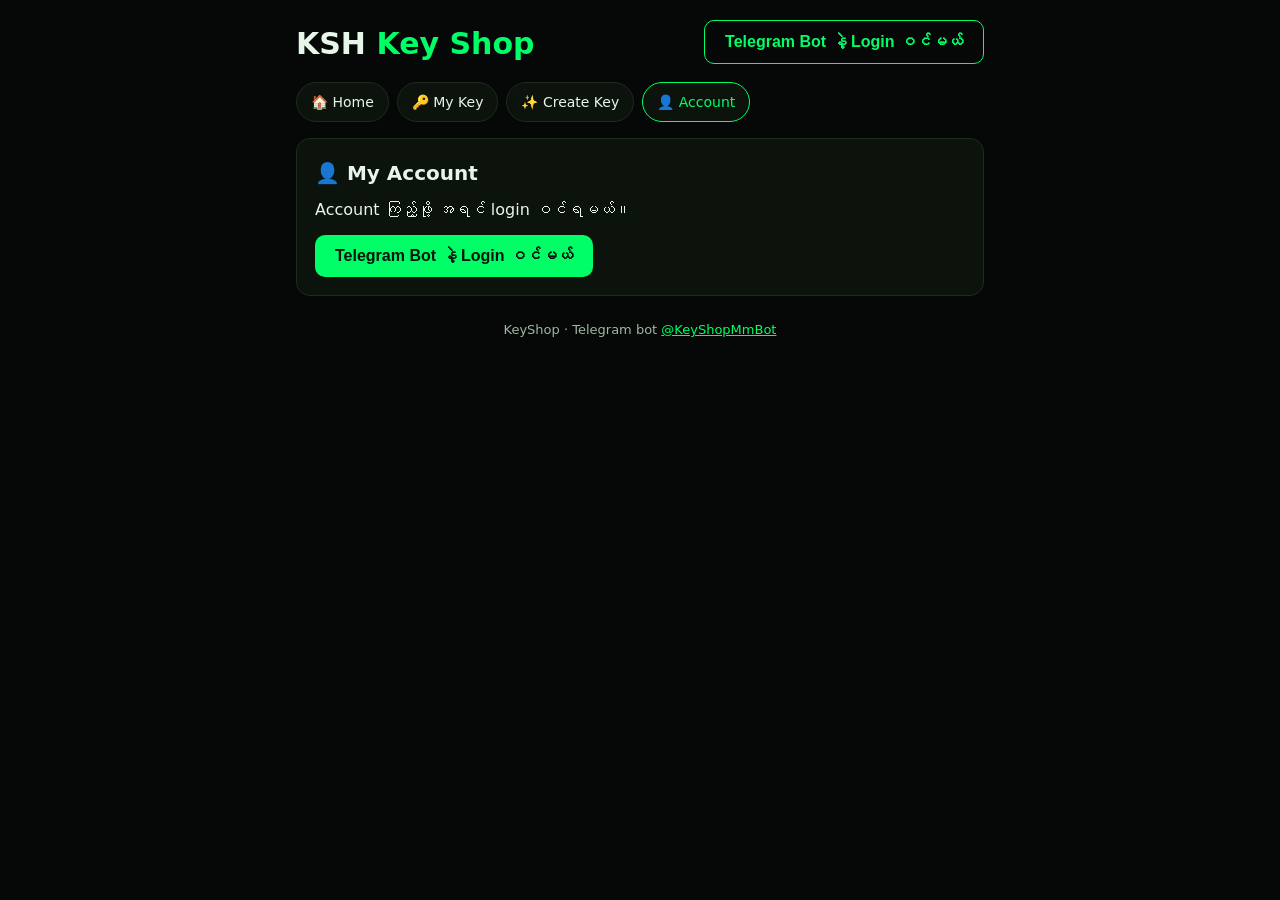
==== account/index.html @ 7d0a4401 "Title bar slim: text only, menu in same row, no tagline, compact chip on phones" ====
<!DOCTYPE html>
<html lang="my">
<head>
<meta charset="utf-8">
<meta name="viewport" content="width=device-width, initial-scale=1">
<title>Account — KeyShop</title>
<meta name="description" content="KeyShop account: profile, လက်ကျန်, wallet history, ငွေသွင်း။">
<link rel="stylesheet" href="../style.css">
</head>
<body>
<div class="wrap">
  <header>
    <div>
      <h1>KSH <span>Key Shop</span></h1>
    </div>
    <div id="loginArea">
      <div id="loginBtnWrap">
        <button class="btn secondary" onclick="showLogin()">Telegram Bot နဲ့ Login ဝင်မယ်</button>
      </div>
      <div id="userChip" style="display:none" onclick="togglePanel()"></div>
      <div id="panel"></div>
    </div>
  </header>

  <nav>
    <a href="../">🏠 Home</a>
    <a href="../mykey/">🔑 My Key</a>
    <a href="../create_vpn_key/">✨ Create Key</a>
    <a href="./" class="active">👤 Account</a>
  </nav>

  <div class="card" id="loginCard" style="display:none">
    <h2>🌐 Telegram Bot နဲ့ Login ဝင်မယ်</h2>
    <p>Password မလိုပါ — bot က code ပေးမယ်၊ အဲ့ code ကို ဒီမှာ ရိုက်ထည့်ရုံပဲ။</p>
    <p>၁ · Telegram မှာ <a href="https://t.me/KeyShopMmBot" target="_blank" rel="noopener" style="color:var(--green)">@KeyShopMmBot</a> ကို ဖွင့်ပါ။<br>
       ၂ · Bot ထဲမှာ <code>/link</code> ပို့ပါ — 6-digit code တစ်ခု ရမယ်။<br>
       ၃ · အဲ့ code ကို အောက်မှာ ရိုက်ထည့်ပြီး ချိတ်ဆက်မယ် ကို နှိပ်ပါ။ Code က ၁၀ မိနစ်ပဲ သက်တမ်းရှိတယ်။</p>
    <input type="text" id="codeInput" inputmode="numeric" maxlength="6" placeholder="______" autocomplete="one-time-code">
    <div class="btnrow">
      <button class="btn" id="linkBtn" onclick="submitCode()">ချိတ်ဆက်မယ်</button>
      <a class="btn secondary" href="https://t.me/KeyShopMmBot" target="_blank" rel="noopener">Bot ဖွင့်မယ်</a>
    </div>
    <div id="loginMsg" class="muted" style="margin-top:10px"></div>
  </div>

  <div class="card" id="loginPrompt">
    <h2>👤 My Account</h2>
    <p>Account ကြည့်ဖို့ အရင် login ဝင်ရမယ်။</p>
    <div class="btnrow">
      <button class="btn" onclick="showLogin()">Telegram Bot နဲ့ Login ဝင်မယ်</button>
    </div>
  </div>

  <div id="accountContent" style="display:none">
    <div class="card">
      <h2>👤 My Profile</h2>
      <div id="profileBlock"><p class="muted">ဆွဲနေတယ်…</p></div>
      <div class="btnrow">
        <a class="btn secondary" href="../mykey/">ကျွန်တော့် Key တွေ ကြည့်မယ်</a>
      </div>
    </div>

    <div class="card">
      <h2>💰 Wallet History</h2>
      <div id="walletBlock"><p class="muted">ဆွဲနေတယ်…</p></div>
      <p class="muted small">Wallet history က အခုကစ မှတ်တမ်းတင်တယ် — အဟောင်း transactions တွေ ဒီမှာ မပေါ်နိုင်ပါ။</p>
    </div>

    <div class="card" id="topupCard">
      <h2>💳 Top Up — ငွေသွင်းမယ်</h2>
      <p>Web ငွေသွင်း (ပြေစာ photo တင်တာ) က မကြာခင် ရမယ် — အခုတော့ Telegram bot မှာ ငွေသွင်းပါ။ Bot မှာ ငွေသွင်းပြီး admin approve လုပ်ရင် points တက်လာမယ်။</p>
      <div class="btnrow">
        <button class="btn" onclick="openBot()">Telegram Bot မှာ ငွေသွင်းမယ်</button>
      </div>
    </div>
  </div>

  <footer>
    KeyShop · Telegram bot <a href="https://t.me/KeyShopMmBot" target="_blank" rel="noopener">@KeyShopMmBot</a>
  </footer>
</div>

<script>var PAGE_PREFIX = "../";</script>
<script src="../app.js"></script>
<script>
window.onMeLoaded = function (me) {
  document.getElementById("loginPrompt").style.display = "none";
  document.getElementById("accountContent").style.display = "block";
  var u = session.user;
  var keys = me.keys || [];
  document.getElementById("profileBlock").innerHTML =
    "<p><b>" + esc(u.first_name || "Telegram User") + "</b>" +
    (u.username ? " · @" + esc(u.username) : "") + "<br>" +
    '<span class="muted">Telegram ID: ' + esc(u.id) + "</span><br>" +
    (me.user.vpnUsername ? '<span class="muted">VPN username: ' + esc(me.user.vpnUsername) + "</span><br>" : "") +
    "လက်ကျန်: <b style=\"color:var(--green)\">" + fmtKyat(me.user.kyat) + "</b> (" + me.user.points + " points)<br>" +
    '<span class="muted">Key ' + keys.length + " ခု ရှိတယ်</span></p>";
  var w = me.wallet || [];
  if (!w.length) {
    document.getElementById("walletBlock").innerHTML = '<p class="muted">မှတ်တမ်း မရှိသေးပါ။</p>';
  } else {
    document.getElementById("walletBlock").innerHTML = w.map(function (t) {
      var d = Number(t.delta || 0);
      var cls = d >= 0 ? "plus" : "minus";
      var sign = d >= 0 ? "+" : "";
      return '<div class="txrow"><span>' + esc(reasonLabel(t.reason)) + ' <span class="muted">' + fmtDate(t.ts) + "</span></span><span class=\"" + cls + "\">" + sign + d + " pts</span></div>";
    }).join("");
  }
  if (location.hash) {
    var el = document.querySelector(location.hash);
    if (el) el.scrollIntoView({ behavior: "smooth", block: "start" });
  }
};
window.onLoggedOut = function () {
  document.getElementById("loginPrompt").style.display = "block";
  document.getElementById("accountContent").style.display = "none";
};
if (session) {
  document.getElementById("loginPrompt").style.display = "none";
  document.getElementById("accountContent").style.display = "block";
}
</script>
</body>
</html>
---- style.css ----
:root { --bg:#050807; --card:#0c120c; --border:#1e2b1e; --green:#00ff66; --text:#e8f5e9; --muted:#9db8a2; --red:#ff5252; --amber:#ffb300; }
* { box-sizing:border-box; }
body { margin:0; background:var(--bg); color:var(--text); font-family:system-ui,-apple-system,"Segoe UI",Roboto,"Noto Sans Myanmar",sans-serif; line-height:1.6; }
.wrap { max-width:720px; margin:0 auto; padding:20px 16px 48px; }
header { display:flex; align-items:flex-start; justify-content:space-between; gap:12px; flex-wrap:wrap; }
h1 { margin:0; font-size:30px; }
h1 span { color:var(--green); }
.tag { color:var(--muted); margin:4px 0 0; }
.card { background:var(--card); border:1px solid var(--border); border-radius:14px; padding:18px; margin-top:16px; }
h2 { margin:0 0 8px; font-size:20px; }
p { margin:8px 0; }
.muted { color:var(--muted); font-size:14px; }
.btn { display:inline-block; background:var(--green); color:#04140a; border:0; border-radius:10px; padding:12px 20px; font-size:16px; font-weight:700; cursor:pointer; text-decoration:none; text-align:center; }
.btn.secondary { background:transparent; color:var(--green); border:1px solid var(--green); }
.btn:disabled { opacity:.5; cursor:wait; }
.btnrow { display:flex; gap:10px; flex-wrap:wrap; margin-top:12px; }
.plans { display:grid; gap:12px; margin-top:12px; }
.plan { border:1px solid var(--border); border-radius:12px; padding:16px; }
.plan h3 { margin:0; }
.price { font-size:24px; font-weight:800; color:var(--green); margin:6px 0 0; }
.plan .meta { color:var(--muted); font-size:14px; }
select, input[type=text] { width:100%; background:#07100a; color:var(--text); border:1px solid var(--border); border-radius:10px; padding:11px 12px; font-size:15px; margin-top:8px; }
label { font-size:14px; color:var(--muted); }
.result { word-break:break-all; }
.ok { color:var(--green); }
.err { color:var(--red); }
.warn { color:var(--amber); }
.small { font-size:13px; }
code { background:#07100a; padding:2px 6px; border-radius:6px; word-break:break-all; }
footer { margin-top:24px; color:var(--muted); font-size:13px; text-align:center; }
footer a { color:var(--green); }
#loginArea { position:relative; margin-left:auto; }
#userChip { display:flex; align-items:center; gap:10px; cursor:pointer; background:var(--card); border:1px solid var(--border); border-radius:999px; padding:6px 14px 6px 6px; }
.avatar { width:36px; height:36px; border-radius:50%; background:var(--green); color:#04140a; font-weight:800; font-size:18px; display:flex; align-items:center; justify-content:center; flex:none; }
#panel { position:absolute; right:0; top:52px; width:290px; max-width:calc(100vw - 32px); background:var(--card); border:1px solid var(--border); border-radius:14px; padding:16px; z-index:10; box-shadow:0 12px 32px rgba(0,0,0,.5); }
#panel .phead { display:flex; gap:10px; align-items:center; }
.live { display:inline-flex; align-items:center; gap:5px; color:var(--green); font-size:13px; }
.live i { width:8px; height:8px; border-radius:50%; background:var(--green); display:inline-block; }
.pmenu { display:grid; gap:8px; margin-top:14px; }
.pmenu button, .pmenu a { text-align:left; background:#07100a; color:var(--text); border:1px solid var(--border); border-radius:10px; padding:10px 12px; font-size:15px; cursor:pointer; text-decoration:none; }
.pmenu button:hover, .pmenu a:hover { border-color:var(--green); }
#codeInput { font-size:26px; letter-spacing:10px; text-align:center; font-weight:800; }
.keyitem { border:1px solid var(--border); border-radius:10px; padding:12px; margin-top:10px; }
.keyitem b { color:var(--green); }
.txrow { display:flex; justify-content:space-between; gap:10px; border-bottom:1px solid var(--border); padding:8px 0; font-size:14px; }
.txrow:last-child { border-bottom:0; }
.plus { color:var(--green); }
.minus { color:var(--red); }
nav { display:flex; gap:8px; flex-wrap:wrap; margin-top:14px; }
nav a { background:var(--card); color:var(--text); border:1px solid var(--border); border-radius:999px; padding:8px 14px; font-size:14px; cursor:pointer; text-decoration:none; }
nav a.active { border-color:var(--green); color:var(--green); }
.hero { text-align:center; padding:28px 18px; }
.hero h2 { font-size:26px; margin:0 0 6px; }
.hero h2 span { color:var(--green); }
.hero p { color:var(--muted); margin:0 0 16px; }
.planpick { border:1px solid var(--border); border-radius:12px; padding:14px; margin-top:10px; cursor:pointer; }
.planpick.selected { border-color:var(--green); background:#0a1a0f; }
.planpick h3 { margin:0; font-size:17px; }
.kv { display:flex; justify-content:space-between; gap:10px; padding:8px 0; border-bottom:1px solid var(--border); font-size:15px; }
.kv:last-child { border-bottom:0; }

#panel { display:none; }
#panel.open { display:block; }
#menuBackdrop { display:none; }
#bottomNav { display:none; }
@media (max-width:640px) {
  body { padding-bottom:72px; }
  header { position:sticky; top:0; z-index:30; background:var(--bg); padding:8px 0; flex-wrap:nowrap; align-items:center; }
  h1 { font-size:20px; }
  #userChip { padding:4px 10px 4px 4px; gap:8px; }
  #userChip .avatar { width:30px; height:30px; font-size:15px; }
  #userChip .small { display:none; }
  #loginArea .btn { padding:8px 12px; font-size:13px; }
  .wrap > nav { display:none; }
  #bottomNav { display:flex; position:fixed; left:0; right:0; bottom:0; z-index:20; background:var(--card); border-top:1px solid var(--border); margin-top:0; padding:6px 6px calc(6px + env(safe-area-inset-bottom)); gap:4px; }
  #bottomNav a { flex:1; display:flex; flex-direction:column; align-items:center; gap:2px; background:transparent; border:0; border-radius:0; padding:6px 2px; font-size:11px; }
  #bottomNav a.active { border-color:transparent; color:var(--green); font-weight:700; }
  #bottomNav .bnavIcon { font-size:16px; line-height:1; }
  #panel { display:block; position:fixed; top:0; right:0; bottom:0; width:min(300px, 85vw); max-width:none; border-radius:0; border-left:1px solid var(--border); border-top:0; border-bottom:0; border-right:0; transform:translateX(105%); transition:transform .25s ease; overflow-y:auto; z-index:40; }
  #panel.open { transform:none; }
  #menuBackdrop.show { display:block; position:fixed; inset:0; background:rgba(0,0,0,.5); z-index:35; }
  body[data-page="home"] h2 { font-size:17px; }
  body[data-page="home"] .hero h2 { font-size:20px; }
  body[data-page="home"] .btn { padding:10px 14px; font-size:14px; }
  body[data-page="home"] .price { font-size:20px; }
}
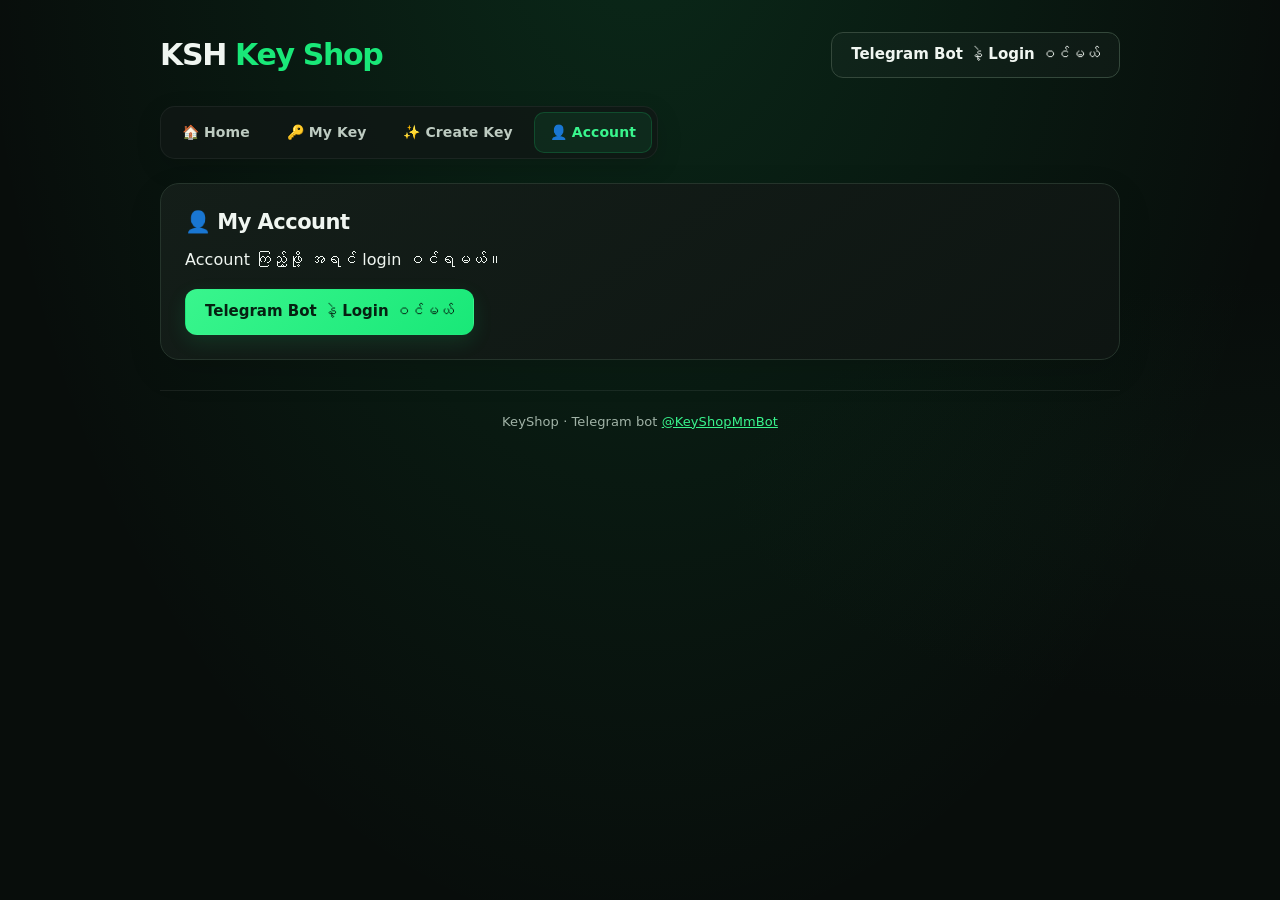
==== commit 105fdccb: "Refresh KeyShop website UI theme" ====
--- a/account/index.html
+++ b/account/index.html
@@ -5,7 +5,7 @@
 <meta name="viewport" content="width=device-width, initial-scale=1">
 <title>Account — KeyShop</title>
 <meta name="description" content="KeyShop account: profile, လက်ကျန်, wallet history, ငွေသွင်း။">
-<link rel="stylesheet" href="../style.css">
+<link rel="stylesheet" href="../style.css?v=20261029-polished-theme">
 </head>
 <body>
 <div class="wrap">
@@ -68,10 +68,24 @@
 
     <div class="card" id="topupCard">
       <h2>💳 Top Up — ငွေသွင်းမယ်</h2>
-      <p>Web ငွေသွင်း (ပြေစာ photo တင်တာ) က မကြာခင် ရမယ် — အခုတော့ Telegram bot မှာ ငွေသွင်းပါ။ Bot မှာ ငွေသွင်းပြီး admin approve လုပ်ရင် points တက်လာမယ်။</p>
-      <div class="btnrow">
-        <button class="btn" onclick="openBot()">Telegram Bot မှာ ငွေသွင်းမယ်</button>
-      </div>
+      <p>ငွေပမာဏနဲ့ ငွေလွှဲပြေစာပုံကို တင်ပါ။ Request ကို Telegram bot မှာ Admin က စစ်ပြီး Approve သို့ Reject လုပ်ပေးမယ်။ အနည်းဆုံး 2,500 ကျပ်။</p>
+      <form id="webTopupForm" onsubmit="submitWebsiteTopup(event)">
+        <label for="webTopupMethod">ငွေလွှဲနည်း</label>
+        <select id="webTopupMethod" required onchange="showTopupPaymentDetails()">
+          <option value="">ရွေးပါ…</option>
+        </select>
+        <div id="topupPaymentDetails" class="muted small" style="margin-top:8px"></div>
+        <label for="webTopupAmount">ငွေပမာဏ (ကျပ်)</label>
+        <input type="number" id="webTopupAmount" min="2500" step="1" inputmode="numeric" placeholder="ဥပမာ 5000" required>
+        <label for="webTopupReceipt">ငွေလွှဲပြေစာပုံ</label>
+        <input type="file" id="webTopupReceipt" accept="image/jpeg,image/png,image/webp" required>
+        <p class="muted small">JPG, PNG, WebP ပုံဖြစ်ရမယ်၊ 10 MB အထိ တင်နိုင်တယ်။</p>
+        <div class="btnrow">
+          <button class="btn" id="webTopupSubmit" type="submit">ပြေစာပို့ပြီး စစ်ဆေးခိုင်းမယ်</button>
+          <button class="btn secondary" type="button" onclick="openBot()">Telegram bot မှတစ်ဆင့် သွင်းမယ်</button>
+        </div>
+      </form>
+      <div id="webTopupMsg" class="muted" role="status" style="margin-top:10px"></div>
     </div>
   </div>
 
@@ -81,11 +95,79 @@
 </div>
 
 <script>var PAGE_PREFIX = "../";</script>
-<script src="../app.js"></script>
+<script src="../app.js?v=20261029-web-topup"></script>
 <script>
+var topupMethods = [];
+async function loadTopupMethods() {
+  var select = document.getElementById("webTopupMethod");
+  if (!select || select.dataset.loaded === "1") return;
+  try {
+    var res = await fetch(API + "/api/plans");
+    var data = await res.json();
+    if (!res.ok || !data.ok || !data.topup) throw new Error("ငွေလွှဲနည်း ဆွဲမရပါ");
+    topupMethods = data.topup.methods || [];
+    select.innerHTML = '<option value="">ရွေးပါ…</option>' + topupMethods.map(function (method) {
+      return '<option value="' + esc(method.key) + '">' + esc(method.name) + "</option>";
+    }).join("");
+    document.getElementById("webTopupAmount").min = data.topup.minKyat;
+    select.dataset.loaded = "1";
+  } catch (e) {
+    document.getElementById("webTopupMsg").innerHTML = '<span class="err">ငွေလွှဲနည်း ဆွဲမရပါ — ခဏနေပြန်ဖွင့်ပါ။</span>';
+  }
+}
+function showTopupPaymentDetails() {
+  var method = topupMethods.find(function (item) { return item.key === document.getElementById("webTopupMethod").value; });
+  var box = document.getElementById("topupPaymentDetails");
+  if (!method) { box.textContent = ""; return; }
+  box.innerHTML = '<p style="margin:6px 0">နံပါတ်: <b>' + esc(method.number) + '</b><br>အမည်: <b>' + esc(method.holder) + "</b></p>";
+}
+async function submitWebsiteTopup(event) {
+  event.preventDefault();
+  var message = document.getElementById("webTopupMsg");
+  var button = document.getElementById("webTopupSubmit");
+  var fileInput = document.getElementById("webTopupReceipt");
+  if (!session || !session.token) { showLogin(); return; }
+  var amount = Number(document.getElementById("webTopupAmount").value);
+  var file = fileInput.files && fileInput.files[0];
+  if (!Number.isSafeInteger(amount) || amount < 2500) {
+    message.innerHTML = '<span class="err">အနည်းဆုံး 2,500 ကျပ် သွင်းနိုင်ပါတယ်။</span>';
+    return;
+  }
+  if (!file || file.size > 10 * 1024 * 1024) {
+    message.innerHTML = '<span class="err">ပြေစာပုံရွေးပါ။ ဖိုင်အရွယ်အစား 10 MB ထက် မကြီးရပါ။</span>';
+    return;
+  }
+  var form = new FormData();
+  form.append("method", document.getElementById("webTopupMethod").value);
+  form.append("amount", String(amount));
+  form.append("receipt", file, file.name);
+  button.disabled = true;
+  message.textContent = "Request ပို့နေတယ်…";
+  try {
+    var res = await fetch(API + "/api/topup", {
+      method: "POST",
+      headers: { "Authorization": "Bearer " + session.token },
+      body: form
+    });
+    var data = await res.json();
+    if (!res.ok || !data.ok) {
+      if (res.status === 401) { logout(); showLogin(); return; }
+      if (res.status === 409) throw new Error("စစ်ဆေးရန်ကျန်တဲ့ ငွေသွင်း request တစ်ခု ရှိနေပါတယ်။ Admin ဆုံးဖြတ်ပြီးမှ ထပ်တင်ပါ။");
+      throw new Error(data.error === "amount too small" ? "အနည်းဆုံး 2,500 ကျပ် သွင်းနိုင်ပါတယ်။" : "Request ပို့မရပါ — အချက်အလက်နဲ့ ပြေစာပုံကို ပြန်စစ်ပါ။");
+    }
+    document.getElementById("webTopupForm").reset();
+    document.getElementById("topupPaymentDetails").textContent = "";
+    message.innerHTML = '<span class="ok">ပြေစာပို့ပြီးပါပြီ။ Telegram bot မှာ Admin စစ်ဆေးနေပါတယ်။ Approve / Reject ရလဒ်ကို Telegram မှာ အသိပေးပါမယ်။</span>';
+  } catch (e) {
+    message.innerHTML = '<span class="err">' + esc(e.message || "Request ပို့မရပါ") + "</span>";
+  } finally {
+    button.disabled = false;
+  }
+}
 window.onMeLoaded = function (me) {
   document.getElementById("loginPrompt").style.display = "none";
   document.getElementById("accountContent").style.display = "block";
+  loadTopupMethods();
   var u = session.user;
   var keys = me.keys || [];
   document.getElementById("profileBlock").innerHTML =
@@ -93,7 +175,7 @@
     (u.username ? " · @" + esc(u.username) : "") + "<br>" +
     '<span class="muted">Telegram ID: ' + esc(u.id) + "</span><br>" +
     (me.user.vpnUsername ? '<span class="muted">VPN username: ' + esc(me.user.vpnUsername) + "</span><br>" : "") +
-    "လက်ကျန်: <b style=\"color:var(--green)\">" + fmtKyat(me.user.kyat) + "</b> (" + me.user.points + " points)<br>" +
+    "လက်ကျန်: <b style=\"color:var(--green)\">" + fmtKyat(me.user.kyat) + "</b><br>" +
     '<span class="muted">Key ' + keys.length + " ခု ရှိတယ်</span></p>";
   var w = me.wallet || [];
   if (!w.length) {
@@ -103,7 +185,7 @@
       var d = Number(t.delta || 0);
       var cls = d >= 0 ? "plus" : "minus";
       var sign = d >= 0 ? "+" : "";
-      return '<div class="txrow"><span>' + esc(reasonLabel(t.reason)) + ' <span class="muted">' + fmtDate(t.ts) + "</span></span><span class=\"" + cls + "\">" + sign + d + " pts</span></div>";
+      return '<div class="txrow"><span>' + esc(reasonLabel(t.reason)) + ' <span class="muted">' + fmtDate(t.ts) + "</span></span><span class=\"" + cls + "\">" + sign + fmtKyat(d * 100) + "</span></div>";
     }).join("");
   }
   if (location.hash) {
--- a/style.css
+++ b/style.css
@@ -1,86 +1,278 @@
-:root { --bg:#050807; --card:#0c120c; --border:#1e2b1e; --green:#00ff66; --text:#e8f5e9; --muted:#9db8a2; --red:#ff5252; --amber:#ffb300; }
-* { box-sizing:border-box; }
-body { margin:0; background:var(--bg); color:var(--text); font-family:system-ui,-apple-system,"Segoe UI",Roboto,"Noto Sans Myanmar",sans-serif; line-height:1.6; }
-.wrap { max-width:720px; margin:0 auto; padding:20px 16px 48px; }
-header { display:flex; align-items:flex-start; justify-content:space-between; gap:12px; flex-wrap:wrap; }
-h1 { margin:0; font-size:30px; }
-h1 span { color:var(--green); }
-.tag { color:var(--muted); margin:4px 0 0; }
-.card { background:var(--card); border:1px solid var(--border); border-radius:14px; padding:18px; margin-top:16px; }
-h2 { margin:0 0 8px; font-size:20px; }
-p { margin:8px 0; }
-.muted { color:var(--muted); font-size:14px; }
-.btn { display:inline-block; background:var(--green); color:#04140a; border:0; border-radius:10px; padding:12px 20px; font-size:16px; font-weight:700; cursor:pointer; text-decoration:none; text-align:center; }
-.btn.secondary { background:transparent; color:var(--green); border:1px solid var(--green); }
-.btn:disabled { opacity:.5; cursor:wait; }
-.btnrow { display:flex; gap:10px; flex-wrap:wrap; margin-top:12px; }
-.plans { display:grid; gap:12px; margin-top:12px; }
-.plan { border:1px solid var(--border); border-radius:12px; padding:16px; }
-.plan h3 { margin:0; }
-.price { font-size:24px; font-weight:800; color:var(--green); margin:6px 0 0; }
-.plan .meta { color:var(--muted); font-size:14px; }
-select, input[type=text] { width:100%; background:#07100a; color:var(--text); border:1px solid var(--border); border-radius:10px; padding:11px 12px; font-size:15px; margin-top:8px; }
-label { font-size:14px; color:var(--muted); }
-.result { word-break:break-all; }
-.ok { color:var(--green); }
-.err { color:var(--red); }
-.warn { color:var(--amber); }
-.small { font-size:13px; }
-code { background:#07100a; padding:2px 6px; border-radius:6px; word-break:break-all; }
-footer { margin-top:24px; color:var(--muted); font-size:13px; text-align:center; }
-footer a { color:var(--green); }
-#loginArea { position:relative; margin-left:auto; }
-#userChip { display:flex; align-items:center; gap:10px; cursor:pointer; background:var(--card); border:1px solid var(--border); border-radius:999px; padding:6px 14px 6px 6px; }
-.avatar { width:36px; height:36px; border-radius:50%; background:var(--green); color:#04140a; font-weight:800; font-size:18px; display:flex; align-items:center; justify-content:center; flex:none; }
-#panel { position:absolute; right:0; top:52px; width:290px; max-width:calc(100vw - 32px); background:var(--card); border:1px solid var(--border); border-radius:14px; padding:16px; z-index:10; box-shadow:0 12px 32px rgba(0,0,0,.5); }
-#panel .phead { display:flex; gap:10px; align-items:center; }
-.live { display:inline-flex; align-items:center; gap:5px; color:var(--green); font-size:13px; }
-.live i { width:8px; height:8px; border-radius:50%; background:var(--green); display:inline-block; }
-.pmenu { display:grid; gap:8px; margin-top:14px; }
-.pmenu button, .pmenu a { text-align:left; background:#07100a; color:var(--text); border:1px solid var(--border); border-radius:10px; padding:10px 12px; font-size:15px; cursor:pointer; text-decoration:none; }
-.pmenu button:hover, .pmenu a:hover { border-color:var(--green); }
-#codeInput { font-size:26px; letter-spacing:10px; text-align:center; font-weight:800; }
-.keyitem { border:1px solid var(--border); border-radius:10px; padding:12px; margin-top:10px; }
-.keyitem b { color:var(--green); }
-.txrow { display:flex; justify-content:space-between; gap:10px; border-bottom:1px solid var(--border); padding:8px 0; font-size:14px; }
-.txrow:last-child { border-bottom:0; }
-.plus { color:var(--green); }
-.minus { color:var(--red); }
-nav { display:flex; gap:8px; flex-wrap:wrap; margin-top:14px; }
-nav a { background:var(--card); color:var(--text); border:1px solid var(--border); border-radius:999px; padding:8px 14px; font-size:14px; cursor:pointer; text-decoration:none; }
-nav a.active { border-color:var(--green); color:var(--green); }
-.hero { text-align:center; padding:28px 18px; }
-.hero h2 { font-size:26px; margin:0 0 6px; }
-.hero h2 span { color:var(--green); }
-.hero p { color:var(--muted); margin:0 0 16px; }
-.planpick { border:1px solid var(--border); border-radius:12px; padding:14px; margin-top:10px; cursor:pointer; }
-.planpick.selected { border-color:var(--green); background:#0a1a0f; }
-.planpick h3 { margin:0; font-size:17px; }
-.kv { display:flex; justify-content:space-between; gap:10px; padding:8px 0; border-bottom:1px solid var(--border); font-size:15px; }
-.kv:last-child { border-bottom:0; }
-
-#panel { display:none; }
-#panel.open { display:block; }
-#menuBackdrop { display:none; }
-#bottomNav { display:none; }
-@media (max-width:640px) {
-  body { padding-bottom:72px; }
-  header { position:sticky; top:0; z-index:30; background:var(--bg); padding:8px 0; flex-wrap:nowrap; align-items:center; }
-  h1 { font-size:20px; }
-  #userChip { padding:4px 10px 4px 4px; gap:8px; }
-  #userChip .avatar { width:30px; height:30px; font-size:15px; }
-  #userChip .small { display:none; }
-  #loginArea .btn { padding:8px 12px; font-size:13px; }
-  .wrap > nav { display:none; }
-  #bottomNav { display:flex; position:fixed; left:0; right:0; bottom:0; z-index:20; background:var(--card); border-top:1px solid var(--border); margin-top:0; padding:6px 6px calc(6px + env(safe-area-inset-bottom)); gap:4px; }
-  #bottomNav a { flex:1; display:flex; flex-direction:column; align-items:center; gap:2px; background:transparent; border:0; border-radius:0; padding:6px 2px; font-size:11px; }
-  #bottomNav a.active { border-color:transparent; color:var(--green); font-weight:700; }
-  #bottomNav .bnavIcon { font-size:16px; line-height:1; }
-  #panel { display:block; position:fixed; top:0; right:0; bottom:0; width:min(300px, 85vw); max-width:none; border-radius:0; border-left:1px solid var(--border); border-top:0; border-bottom:0; border-right:0; transform:translateX(105%); transition:transform .25s ease; overflow-y:auto; z-index:40; }
-  #panel.open { transform:none; }
-  #menuBackdrop.show { display:block; position:fixed; inset:0; background:rgba(0,0,0,.5); z-index:35; }
-  body[data-page="home"] h2 { font-size:17px; }
-  body[data-page="home"] .hero h2 { font-size:20px; }
-  body[data-page="home"] .btn { padding:10px 14px; font-size:14px; }
-  body[data-page="home"] .price { font-size:20px; }
-}
+:root {
+  color-scheme: dark;
+  --bg: #080d0b;
+  --surface: #101815;
+  --surface-raised: #151f1a;
+  --surface-soft: #0d1411;
+  --border: #25342b;
+  --border-strong: #34483b;
+  --green: #19e878;
+  --green-bright: #39f58d;
+  --green-ink: #062012;
+  --text: #f0f6f1;
+  --muted: #a1b3a7;
+  --red: #ff7474;
+  --amber: #f2c46f;
+  --shadow: 0 18px 48px rgba(0, 0, 0, .25);
+  font-synthesis: none;
+  text-rendering: optimizeLegibility;
+  -webkit-font-smoothing: antialiased;
+  -moz-osx-font-smoothing: grayscale;
+}
+
+* { box-sizing: border-box; }
+html { min-width: 320px; scroll-behavior: smooth; }
+body {
+  min-height: 100vh;
+  margin: 0;
+  background:
+    radial-gradient(ellipse at 50% -18%, rgba(25, 232, 120, .13), transparent 42rem),
+    radial-gradient(ellipse at 100% 55%, rgba(32, 83, 55, .08), transparent 35rem),
+    var(--bg);
+  color: var(--text);
+  font-family: system-ui, -apple-system, "Segoe UI", Roboto, "Noto Sans Myanmar", sans-serif;
+  line-height: 1.65;
+  letter-spacing: .005em;
+}
+button, input, select { font: inherit; }
+button, a, input, select { -webkit-tap-highlight-color: transparent; }
+a { color: var(--green-bright); }
+a:hover { color: #81ffb4; }
+::selection { color: var(--green-ink); background: var(--green); }
+:focus-visible { outline: 3px solid rgba(57, 245, 141, .72); outline-offset: 3px; }
+
+.wrap { width: min(100% - 40px, 960px); margin: 0 auto; padding: 26px 0 56px; }
+header { display: flex; align-items: center; justify-content: space-between; gap: 20px; min-height: 58px; }
+h1 { margin: 0; font-size: clamp(23px, 3vw, 30px); font-weight: 760; letter-spacing: -.045em; line-height: 1.2; }
+h1 span { color: var(--green); }
+.tag { margin: 6px 0 0; color: var(--muted); }
+h2 { margin: 0 0 10px; font-size: 21px; font-weight: 700; letter-spacing: -.025em; line-height: 1.4; }
+h3 { margin: 0; font-size: 17px; font-weight: 650; }
+p { margin: 9px 0; }
+.muted { color: var(--muted); font-size: 14px; }
+.small { font-size: 13px; }
+
+.wrap > nav {
+  display: flex;
+  width: fit-content;
+  gap: 5px;
+  margin: 22px 0 24px;
+  padding: 5px;
+  border: 1px solid rgba(255, 255, 255, .055);
+  border-radius: 15px;
+  background: rgba(16, 24, 21, .82);
+  box-shadow: 0 8px 26px rgba(0, 0, 0, .14);
+}
+.wrap > nav a {
+  padding: 8px 15px;
+  border: 1px solid transparent;
+  border-radius: 10px;
+  color: #bdcbc1;
+  font-size: 14px;
+  font-weight: 560;
+  text-decoration: none;
+  transition: color .18s ease, background .18s ease, border-color .18s ease;
+}
+.wrap > nav a:hover { color: var(--text); background: rgba(255, 255, 255, .045); }
+.wrap > nav a.active { color: var(--green-bright); border-color: rgba(25, 232, 120, .18); background: rgba(25, 232, 120, .085); }
+
+.card {
+  margin-top: 17px;
+  padding: 24px;
+  border: 1px solid var(--border);
+  border-radius: 19px;
+  background: linear-gradient(145deg, rgba(20, 30, 25, .97), rgba(14, 21, 18, .97));
+  box-shadow: 0 12px 34px rgba(0, 0, 0, .12);
+}
+.card > :last-child { margin-bottom: 0; }
+.card > :first-child { margin-top: 0; }
+body[data-page="home"] #trialCard {
+  position: relative;
+  overflow: hidden;
+  padding: clamp(24px, 5vw, 38px);
+  border-color: rgba(25, 232, 120, .32);
+  background:
+    radial-gradient(ellipse at 100% 0%, rgba(25, 232, 120, .17), transparent 55%),
+    linear-gradient(145deg, #14251b, #0e1712 76%);
+  box-shadow: 0 20px 55px rgba(0, 0, 0, .24), inset 0 1px rgba(255, 255, 255, .035);
+}
+body[data-page="home"] #trialCard h2 { font-size: clamp(24px, 4vw, 32px); }
+body[data-page="home"] #trialCard .btnrow { margin-top: 20px; }
+
+.btn {
+  display: inline-flex;
+  min-height: 46px;
+  align-items: center;
+  justify-content: center;
+  gap: 8px;
+  padding: 11px 19px;
+  border: 1px solid transparent;
+  border-radius: 12px;
+  background: linear-gradient(135deg, var(--green-bright), var(--green));
+  color: var(--green-ink);
+  font-size: 15px;
+  font-weight: 720;
+  line-height: 1.3;
+  text-align: center;
+  text-decoration: none;
+  cursor: pointer;
+  box-shadow: 0 7px 20px rgba(25, 232, 120, .12);
+  transition: transform .16s ease, box-shadow .16s ease, background .16s ease, border-color .16s ease;
+}
+.btn:hover { color: var(--green-ink); transform: translateY(-1px); box-shadow: 0 10px 24px rgba(25, 232, 120, .2); }
+.btn:active { transform: translateY(0); }
+.btn.secondary {
+  border-color: var(--border-strong);
+  background: rgba(255, 255, 255, .025);
+  color: var(--text);
+  box-shadow: none;
+}
+.btn.secondary:hover { border-color: rgba(25, 232, 120, .55); background: rgba(25, 232, 120, .07); color: var(--green-bright); }
+.btn:disabled { opacity: .55; cursor: wait; transform: none; }
+.btnrow { display: flex; flex-wrap: wrap; gap: 10px; margin-top: 15px; }
+
+.plans { display: grid; grid-template-columns: repeat(2, minmax(0, 1fr)); gap: 12px; margin-top: 17px; }
+.plan, .planpick, .keyitem {
+  border: 1px solid var(--border);
+  border-radius: 15px;
+  background: rgba(7, 12, 9, .36);
+  transition: border-color .18s ease, background .18s ease, transform .18s ease;
+}
+.plan { min-width: 0; padding: 17px; }
+.plan:hover, .keyitem:hover { border-color: var(--border-strong); background: rgba(21, 31, 26, .8); }
+.price { margin: 7px 0 0; color: var(--green-bright); font-size: 25px; font-weight: 780; letter-spacing: -.035em; }
+.plan .meta, .planpick .meta { color: var(--muted); font-size: 13px; }
+.planpick { margin-top: 10px; padding: 16px; cursor: pointer; }
+.planpick:hover { border-color: var(--border-strong); }
+.planpick.selected { border-color: rgba(25, 232, 120, .55); background: rgba(25, 232, 120, .07); box-shadow: inset 0 0 0 1px rgba(25, 232, 120, .08); }
+.planpick h3 { font-size: 16px; }
+
+label { color: #b8c8bd; font-size: 13px; font-weight: 600; }
+select, input[type="text"], input[type="number"], input[type="file"] {
+  display: block;
+  width: 100%;
+  min-height: 46px;
+  margin-top: 7px;
+  padding: 10px 13px;
+  border: 1px solid var(--border-strong);
+  border-radius: 11px;
+  background: var(--surface-soft);
+  color: var(--text);
+  font-size: 15px;
+  transition: border-color .18s ease, box-shadow .18s ease;
+}
+select:focus, input:focus { border-color: rgba(25, 232, 120, .68); box-shadow: 0 0 0 3px rgba(25, 232, 120, .1); outline: 0; }
+input::placeholder { color: #718177; }
+#webTopupForm label { display: block; margin-top: 14px; }
+#webTopupForm input[type="file"] { padding: 8px; color: var(--muted); }
+#webTopupForm input[type="file"]::file-selector-button {
+  margin-right: 11px;
+  padding: 7px 11px;
+  border: 1px solid var(--border-strong);
+  border-radius: 8px;
+  background: var(--surface-raised);
+  color: var(--text);
+  cursor: pointer;
+}
+#codeInput { font-size: 26px; font-weight: 760; letter-spacing: 10px; text-align: center; }
+code { padding: 3px 7px; border: 1px solid var(--border); border-radius: 7px; background: var(--surface-soft); word-break: break-all; }
+.result { word-break: break-all; }
+.ok, .plus { color: var(--green-bright); }
+.err, .minus { color: var(--red); }
+.warn { color: var(--amber); }
+
+footer { margin-top: 30px; padding: 20px 0 4px; border-top: 1px solid rgba(255, 255, 255, .07); color: var(--muted); font-size: 13px; text-align: center; }
+footer a { color: var(--green-bright); }
+#loginArea { position: relative; margin-left: auto; }
+#userChip {
+  display: flex;
+  align-items: center;
+  gap: 10px;
+  padding: 6px 14px 6px 6px;
+  border: 1px solid var(--border-strong);
+  border-radius: 999px;
+  background: rgba(16, 24, 21, .9);
+  cursor: pointer;
+}
+.avatar { display: flex; width: 36px; height: 36px; flex: none; align-items: center; justify-content: center; border: 1px solid rgba(25, 232, 120, .3); border-radius: 50%; background: rgba(25, 232, 120, .12); color: var(--green-bright); font-size: 17px; font-weight: 800; }
+#panel { position: absolute; z-index: 10; top: 54px; right: 0; width: 300px; max-width: calc(100vw - 32px); padding: 16px; border: 1px solid var(--border-strong); border-radius: 16px; background: #111a15; box-shadow: var(--shadow); }
+#panel .phead { display: flex; align-items: center; gap: 10px; }
+.live { display: inline-flex; align-items: center; gap: 6px; color: var(--green-bright); font-size: 12px; }
+.live i { display: inline-block; width: 7px; height: 7px; border-radius: 50%; background: var(--green); box-shadow: 0 0 12px rgba(25, 232, 120, .7); }
+.pmenu { display: grid; gap: 7px; margin-top: 14px; }
+.pmenu button, .pmenu a { padding: 10px 12px; border: 1px solid var(--border); border-radius: 10px; background: var(--surface-soft); color: var(--text); font-size: 14px; text-align: left; text-decoration: none; cursor: pointer; }
+.pmenu button:hover, .pmenu a:hover { border-color: rgba(25, 232, 120, .52); color: var(--green-bright); }
+#panel { display: none; }
+#panel.open { display: block; }
+#menuBackdrop { display: none; }
+
+.keyitem { margin-top: 11px; padding: 16px; }
+.keyitem b { color: var(--green-bright); }
+.key-expiry { margin-top: 4px; }
+.key-usage { margin-top: 13px; }
+.key-usage-label { display: flex; justify-content: space-between; gap: 10px; margin-bottom: 6px; font-size: 13px; }
+.key-usage-label b { color: var(--text); font-weight: 600; }
+.key-usage-track { height: 9px; overflow: hidden; border: 1px solid var(--border); border-radius: 999px; background: #202b24; }
+.key-usage-track span { display: block; height: 100%; min-width: 0; border-radius: inherit; background: linear-gradient(90deg, #17c866, var(--green-bright)); transition: width .3s ease; }
+.txrow { display: flex; justify-content: space-between; gap: 12px; padding: 10px 0; border-bottom: 1px solid rgba(255, 255, 255, .07); font-size: 14px; }
+.txrow:last-child { border-bottom: 0; }
+.kv { display: flex; justify-content: space-between; gap: 10px; padding: 9px 0; border-bottom: 1px solid rgba(255, 255, 255, .07); font-size: 14px; }
+.kv:last-child { border-bottom: 0; }
+#bottomNav { display: none; }
+
+@media (max-width: 680px) {
+  body { padding-bottom: calc(76px + env(safe-area-inset-bottom)); }
+  .wrap { width: min(100% - 28px, 560px); padding: 14px 0 28px; }
+  header { position: sticky; z-index: 30; top: 0; align-items: center; min-height: 56px; margin: -14px 0 0; padding: 10px 0 8px; background: linear-gradient(var(--bg) 76%, rgba(8, 13, 11, .88)); backdrop-filter: blur(14px); }
+  h1 { font-size: 21px; }
+  #userChip { gap: 8px; padding: 4px 10px 4px 4px; }
+  #userChip .avatar { width: 30px; height: 30px; font-size: 14px; }
+  #userChip .small { display: none; }
+  #loginArea .btn { min-height: 38px; padding: 8px 12px; font-size: 13px; }
+  .wrap > nav { display: none; }
+  .card { margin-top: 13px; padding: 19px; border-radius: 16px; }
+  h2 { font-size: 18px; }
+  body[data-page="home"] #trialCard { padding: 24px 20px; }
+  body[data-page="home"] #trialCard h2 { font-size: 25px; }
+  .btn { min-height: 44px; padding: 10px 14px; font-size: 14px; }
+  .plans { grid-template-columns: 1fr; gap: 9px; margin-top: 13px; }
+  .plan { padding: 14px; }
+  .price { font-size: 22px; }
+  .plan .btn { padding: 9px 12px; }
+  .txrow { align-items: flex-start; font-size: 13px; }
+  #panel { position: fixed; top: 0; right: 0; bottom: 0; z-index: 40; width: min(330px, 88vw); max-width: none; padding: max(22px, env(safe-area-inset-top)) 18px 24px; border: 0; border-left: 1px solid var(--border); border-radius: 0; background: #0e1511; transform: translateX(105%); transition: transform .24s ease; overflow-y: auto; }
+  #panel.open { display: block; transform: none; }
+  #menuBackdrop.show { position: fixed; z-index: 35; inset: 0; display: block; background: rgba(0, 0, 0, .62); backdrop-filter: blur(2px); }
+  #bottomNav {
+    position: fixed;
+    z-index: 20;
+    right: 0;
+    bottom: 0;
+    left: 0;
+    display: flex;
+    gap: 4px;
+    margin: 0;
+    padding: 7px 8px calc(7px + env(safe-area-inset-bottom));
+    border: 0;
+    border-top: 1px solid rgba(255, 255, 255, .09);
+    border-radius: 0;
+    background: rgba(12, 18, 15, .96);
+    box-shadow: 0 -12px 35px rgba(0, 0, 0, .24);
+    backdrop-filter: blur(18px);
+  }
+  #bottomNav a { display: flex; flex: 1; flex-direction: column; align-items: center; gap: 3px; padding: 5px 2px; border: 1px solid transparent; border-radius: 12px; background: transparent; color: #9eaea3; font-size: 10px; font-weight: 550; text-decoration: none; }
+  #bottomNav a.active { border-color: rgba(25, 232, 120, .14); background: rgba(25, 232, 120, .08); color: var(--green-bright); font-weight: 700; }
+  #bottomNav .bnavIcon { font-size: 17px; line-height: 1.1; }
+}
+
+@media (max-width: 380px) {
+  .wrap { width: min(100% - 22px, 560px); }
+  .card { padding: 16px; }
+  .btnrow { gap: 8px; }
+  .btnrow .btn { flex: 1 1 auto; }
+  body[data-page="home"] #trialCard { padding: 21px 17px; }
+}
+
+@media (prefers-reduced-motion: reduce) {
+  *, *::before, *::after { scroll-behavior: auto !important; transition-duration: .01ms !important; animation-duration: .01ms !important; }
+}
